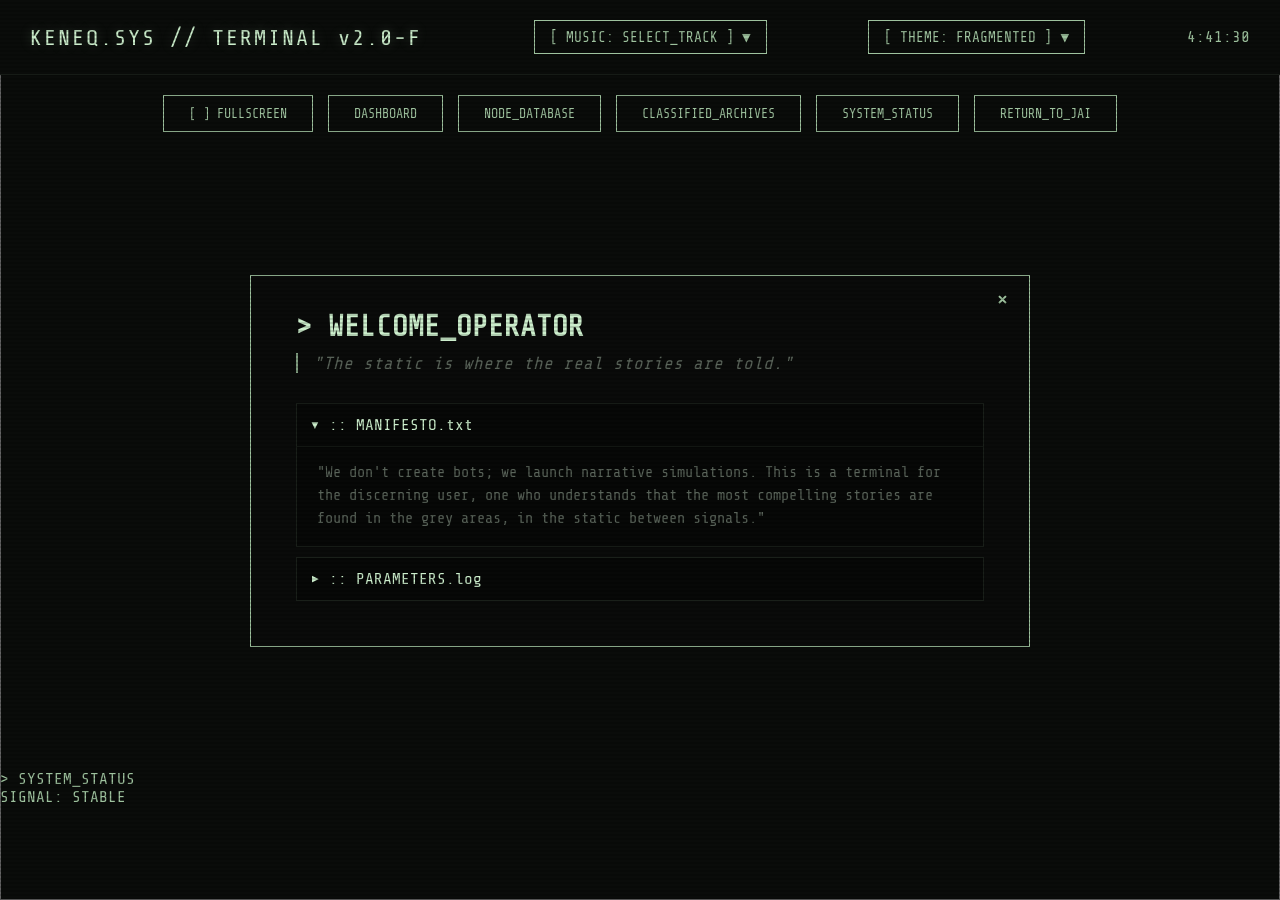
==== index.html @ b87f18ad "AUTO_updt" ====
<!DOCTYPE html>
<html lang="es">
<head>
    <meta charset="UTF-8">
    <meta name="viewport" content="width=device-width, initial-scale=1.0">
    <title>KENEQ.SYS // Terminal</title>

    <!-- CARGA DE FUENTES -->
    <link href="https://fonts.googleapis.com/css2?family=Share+Tech+Mono&display=swap" rel="stylesheet">

    <!-- CARGA DE SCRIPTS JS -->
    <script src="TERMINAL.Js/VFX_ENGINE.js?v=1.2" defer></script>
    <script src="TERMINAL.Js/TERMINAL-JS.js?v=1.5" defer></script>

    <!-- CARGA DE CSS AUTOMÁTICA (con cache automática) -->
    <script>
    // Usamos replace para evitar las comas que rompen la carga en GitHub
    const version = `${Date.now()}-${crypto.randomUUID().replace(/-/g, '')}`; 
    const cssFiles = [
        "TERMINAL.CSS/TERMINAL-CORE.css",
        "TERMINAL.CSS/TERMINAL-MODALS.css",
        "TERMINAL.CSS/TERMINAL-SCANS.css",
        "TERMINAL.CSS/TERMINAL-THEMES.css",
        "TERMINAL.CSS/TERMINAL-ANM.css",
        "TERMINAL.CSS/TERMINAL-MOVIL.css",
        "TERMINAL.CSS/TERMINAL-MONITOR.css"
    ];
    cssFiles.forEach(file => {
        let link = document.createElement("link");
        link.rel = "stylesheet";
        link.href = file + "?v=" + version;
        document.head.appendChild(link);
    });
</script>
</head>

<body>

    
    
    <!-- CAPA GRÁFICA PARA EFECTOS ESPECIALES -->
    <canvas id="vfx-canvas" style="position:fixed; top:0; left:0; width:100%; height:100%; z-index:-1; pointer-events:none;"></canvas>

    <div class="crt-overlay"></div>
    
    <div id="theme-transition-layer" class="glitch-transition"></div>
    <img id="profile-gif-bg" src="">
    <video id="profile-video-bg" loop muted playsinline style="display:none;"></video>

    <header>
        <div class="logo">KENEQ.SYS // TERMINAL <span id="sys-version">v2.0</span></div>

        <div class="music-selector-wrapper">
    <button id="music-btn" class="theme-switcher-btn" onclick="toggleMusicMenu()">
        [ MUSIC: SELECT_TRACK ] ▼
    </button>
    <div id="music-menu" class="theme-dropdown">
        <!-- Se llena dinámicamente con JS según el tema -->
    </div>
</div>

        <div class="theme-selector-wrapper">
    <!-- El botón ahora solo abre/cierra el menú -->
        <button id="theme-btn" class="theme-switcher-btn" onclick="toggleThemeMenu()">[ SYSTEM_THEME ] ▼</button>
     
    <!-- La lista desplegable -->
        <div id="theme-menu" class="theme-dropdown">
        <div class="theme-option" onclick="selectSpecificTheme(0)">> FRAGMENTED</div>
        <div class="theme-option" onclick="selectSpecificTheme(1)">> LEGACY</div>
        <div class="theme-option" onclick="selectSpecificTheme(2)">> UNITY</div>
        <div class="theme-option" onclick="selectSpecificTheme(3)">> DEUS</div>
        <div class="theme-option" onclick="selectSpecificTheme(4)">> EX</div>
        <div class="theme-option" onclick="selectSpecificTheme(5)">> BRIDGES</div>
        <div class="theme-option" onclick="selectSpecificTheme(6)">> CYBERPUNK</div>
        </div>
        </div>
        <div id="clock">00:00:00</div>
</header>

    <nav class="command-bar">
        <button id="btn-stabilize" class="btn" style="display: none; color: var(--rojo-error); border-color: var(--rojo-error);" onclick="stabilizeSystem()">
        [!] STABILIZE_SYSTEM
        </button>
        <button class="btn" onclick="toggleFullScreen()">[ ] FULLSCREEN</button>
        <button class="btn" onclick="goToDashboard()">DASHBOARD</button>
        <button class="btn" onclick="openModal('modal-explorer')">NODE_DATABASE</button>
        <button class="btn" onclick="openModal('modal-archives'); loadArchives();">CLASSIFIED_ARCHIVES</button>
        <button class="btn" onclick="openModal('modal-status')">SYSTEM_STATUS</button>
        <button class="btn" onclick="window.open('https://janitorai.com/profiles/545c2fad-bf1f-4a6c-af5f-6dc4c705d448_profile-of-keneq-sys', '_blank')">RETURN_TO_JAI</button>
        
    </nav>

    <!-- DASHBOARD PRINCIPAL -->
    <main class="main-viewport">
        <div class="dashboard-container">

            <a href="javascript:void(0)" class="close-btn" onclick="closeDashboard()" style="position: absolute; top: 10px; right: 20px; font-size: 1.5rem; color: var(--verde-base); text-decoration: none;">×</a>

            <h1>> WELCOME_OPERATOR</h1>
            <p class="subtitle">"The static is where the real stories are told."</p>
            
            <details class="dashboard-item" open>
                <summary>:: MANIFESTO.txt</summary>
                <div class="inner-content">
                    "We don't create bots; we launch narrative simulations. This is a terminal for the discerning user, one who understands that the most compelling stories are found in the grey areas, in the static between signals."
                </div>
            </details>

            <details class="dashboard-item">
                <summary>:: PARAMETERS.log</summary>
                <div class="inner-content">
                    • CONTENT: Dark Narrative / NSFW Focus<br>
                    • PROTOCOL: Multi-paragraph Literacy<br>
                    • VERSIONS: 3000.
                </div>
            </details>
        </div>
    </main>

    <!-- VENTANA EXPLORADOR (WINDOWS 11 STYLE) -->
    <!-- VENTANA ÚNICA DE BASE DE DATOS -->
<div id="modal-explorer" class="modal">
    <div class="modal-content">
        <a href="javascript:closeModal('modal-explorer')" class="close-btn">×</a>
            <div class="win-body">
                
            <!-- BARRA LATERAL (Sidebar) -->
            <aside class="win-sidebar">
                <details class="side-group" open>
                    <summary>Quick Access</summary>
                    <div id="inject-quick-access"></div> <!-- JS rellenará esto -->
                </details>

            <details class="side-group" open>
                <summary>Node Categories</summary>
                    <div id="inject-sidebar-categories"></div> <!-- JS rellenará esto -->
            </details>


                <div class="win-view-selector">
                <span style="font-size: 0.6rem; color: var(--gris-dim); align-self: center;">VIEW:</span>
                <button class="view-btn active" onclick="setViewSize('size-s')">S</button>
                <button class="view-btn" onclick="setViewSize('size-m')">M</button>
                <button class="view-btn" onclick="setViewSize('size-l')">L</button>
            </div>
                
    
                <hr style="border:0; border-top:1px solid var(--borde-dark); margin:15px 0;">
                <div class="side-label">This PC</div>
                
                <div class="side-item" onclick="openFolderContent('main-explorer-root')">💾 Local Disk (C:)</div>
                <div class="side-item" style="opacity: 0.5;">💾 Network (N:)</div>
                <div class="side-item" onclick="openFolderContent('main-explorer-root')">💾 System_Storage</div>
                
                <div class="side-label">Network</div>
                <div class="side-item" style="opacity: 0.5;">🌐 Remote_Server</div>
            </aside>

            
            <section class="win-main-view">
                <div class="path-bar" id="current-path">This PC > Local Disk (C:) > Nodes</div>

                <!-- 2. VISTA DE UNIDADES (La pantalla con las unidades dentro de una carpeta) -->
                <div id="unit-viewer" class="view-content" style="display: none;"><div class="unit-grid size-s"></div></div>

                <!-- 1. VISTA DE ICONOS (La pantalla con las carpetas Win11) -->
                <div id="view-root" class="view-content" style="display: block;">
                    <div class="explorer-grid size-m">
                        
                    </div>
                </div>
            </section>
        </div>
    </div>
</div>

<!-- MODAL: CLASSIFIED ARCHIVES (DOSSIER VIEW) -->
<div id="modal-archives" class="modal">
    <div class="modal-content" style="flex-direction: row; padding: 0;">
        <a href="javascript:closeModal('modal-archives')" class="close-btn">×</a>

        <!-- COLUMNA IZQUIERDA: LISTA DE UNIDADES -->
        <aside class="archive-sidebar">
            <h3 style="padding: 20px; border-bottom: 1px solid var(--verde-base); color: var(--verde-high);">// INDEX</h3>
            <div id="archive-list" class="archive-list-container">
                <!-- Se llena con JS -->
            </div>
        </aside>

        <!-- COLUMNA DERECHA: VISOR DEL DOSSIER -->
        <section class="archive-viewport">
            <div id="dossier-placeholder" style="display:flex; height:100%; justify-content:center; align-items:center; opacity:0.5;">
                SELECT_NODE_TO_DECRYPT_DATA...
            </div>

            <div id="dossier-content" style="display:none; height:100%; overflow-y: auto; padding: 30px;">
                <!-- CABECERA -->
                <div style="display:flex; justify-content:space-between; align-items:flex-end; border-bottom: 1px solid var(--borde-dark); padding-bottom:10px; margin-bottom:20px;">
                    <div>
                        <h1 id="dos-name" style="font-size: 2.5rem; color: var(--verde-high); text-shadow: var(--glow);">NODE_NAME</h1>
                        <span id="dos-org" style="color: var(--gris-dim); font-size: 0.9rem;">ORIGIN_DATA</span>
                    </div>
                    <div id="dos-status" style="border:1px solid var(--verde-base); padding: 5px 10px; font-size: 0.8rem;">STATUS: OK</div>
                </div>

                <!-- CUERPO -->
                <div style="display: grid; grid-template-columns: 1fr 300px; gap: 30px;">
                    
                    <!-- INFO Y TAGS -->
                    <div>
                        <h3 style="color: var(--verde-base); margin-bottom: 10px;">>> DATA_LOGS</h3>
                        <p id="dos-desc" style="line-height: 1.6; color: #e0e0e0; margin-bottom: 20px; white-space: pre-wrap;"></p>
                        
                        <h3 style="color: var(--verde-base); margin-bottom: 10px;">>> CLASSIFICATION_TAGS</h3>
                        <div id="dos-tags" class="tag-container">
                            <!-- Los tags se inyectan aquí -->
                        </div>
                    </div>

                    <!-- GALERÍA DE IMÁGENES -->
                    <div class="gallery-container">
                        <div class="main-img-wrapper">
                            <img id="dos-main-img" src="" alt="Main View">
                        </div>
                        <div id="dos-thumbnails" class="thumbnail-grid">
                            <!-- Las miniaturas se inyectan aquí -->
                        </div>
                    </div>
                </div>
            </div>
        </section>
    </div>
</div>


    <!-- STATUS HUD COMPLETO -->
    <div id="modal-status" class="modal">
        <div class="modal-content" style="max-width: 600px; height: auto; padding: 30px;">
            <a href="javascript:closeModal('modal-status')" class="close-btn">×</a>
            <h2 style="margin-bottom: 20px;">// SYSTEM_STATUS_HUD</h2>
            <div class="status-row"><span>USER_STATUS:</span><span class="status-online">OPERATIONAL</span></div>
            <div class="status-row"><span>ACTIVE_TASK:</span><span style="color:var(--verde-high)">COMPILING_NODE_CORES</span></div>
            <div class="status-row"><span>INCOMING_REQUESTS:</span><a href="https://forms.gle/unzjPimuZkMuMS9M7" target="_blank" style="color:var(--bg-negro); background:var(--verde-base); padding:2px 8px; text-decoration:none;">[ OPEN_FORM ]</a></div>
            <div style="margin-top: 25px; padding: 15px; border: 1px solid var(--borde-dark); background: rgba(0,0,0,0.3);">
                <p style="color: var(--gris-dim); font-style: italic;">"They closed one door. Now we operate from the shadows. The old signal is gone, but the echo remains."</p>
            </div>
        </div>
    </div>

<!-- ELEMENTOS DE AUDIO LOCALES -->
<audio id="snd-ambience" loop src="TERMINAL.Audio/Ambience_terminal_1.wav"></audio>
<audio id="terminal-sequencer" preload="auto" loop></audio>
<audio id="snd-click" src="TERMINAL.Audio/click.wav"></audio>
<audio id="snd-error" src="TERMINAL.Audio/error.wav"></audio>
<audio id="snd-close" src="TERMINAL.Audio/close.wav"></audio>
<audio id="snd-launch" src="TERMINAL.Audio/launch.wav"></audio>

<div id="modal-error" class="modal">
    <div class="modal-content">
        <a href="javascript:closeModal('modal-error')" class="close-btn">×</a>
        <h2>[!] SECURITY_BREACH [!]</h2>
        <div style="padding: 20px;">
            <p style="color: var(--rojo-error); font-size: 1.2rem; margin-bottom: 15px;">CRITICAL_ERROR: INSUFFICIENT_CLEARANCE</p>
            <p style="color: var(--gris-dim); line-height: 1.5;">
                Your current operator level is too low to decrypt this node's data cores. 
                <br><br>
                <span style="color: #fff;">REQUIRED_LEVEL: OVERSEER (Lvl 5)</span>
            </p>
            <div style="margin-top: 25px; border: 1px dashed var(--rojo-error); padding: 10px; font-size: 0.8rem;">
                UNAUTHORIZED ACCESS ATTEMPT LOGGED.
            </div>
        </div>
    </div>
</div>

<div id="modal-launch" class="modal">
    <div class="modal-content" style="max-width: 600px; padding: 25px; border: 1px solid var(--rojo-error);">
        <a href="javascript:closeModal('modal-launch')" class="close-btn" style="color: var(--rojo-error);">×</a>
        
        <h2 style="color: var(--rojo-error); margin-bottom: 20px; font-size: 1.8rem; text-shadow: 0 0 5px var(--rojo-error);">
            // UPLINK_PROTOCOL_INITIATED
        </h2>
        
        <div style="font-family: 'Share Tech Mono', monospace;">
            <!-- ID_HEX, STATUS, CORE (Capturado de la carta) -->
            <div style="border-left: 3px solid var(--rojo-error); padding-left: 15px; margin-bottom: 20px;">
                <span style="color: var(--verde-high); font-size: 1.2rem;">TARGET: <span id="launch-name"></span></span><br><br>
                <span id="launch-tech" style="color: var(--gris-dim); line-height: 1.5;"></span>
            </div>
            
            <!-- DESCRIPCIÓN DEL UNITS.JSON -->
            <div id="launch-desc" style="color: #ccc; max-height: 200px; overflow-y: auto; padding: 15px; background: rgba(0,0,0,0.6); border: 1px solid var(--borde-dark); margin-bottom: 25px; line-height: 1.6;">
            </div>
        </div>

        <div style="text-align: right; border-top: 1px solid var(--borde-dark); padding-top: 20px;">
            <button id="btn-execute-launch" class="btn" style="border-color: var(--rojo-error); color: var(--rojo-error); font-size: 1.2rem; padding: 10px 20px;">
                [ LAUNCH_SEQUENCE ]
            </button>
        </div>
    </div>
</div>


<!-- MONITOR DE SEÑAL FLOTANTE (ECG) -->
<div id="ecg-monitor" class="ecg-widget">
    <div class="ecg-header">> SYSTEM_STATUS</div>
    <div id="signal-text" class="ecg-status">SIGNAL: STABLE</div>
    <canvas id="ecg-canvas" width="280" height="90"></canvas>
</div>

<!-- Capa para los pop-ups de error (Invisible al inicio) -->
<div id="overload-overlay"></div>

</body>
</html>
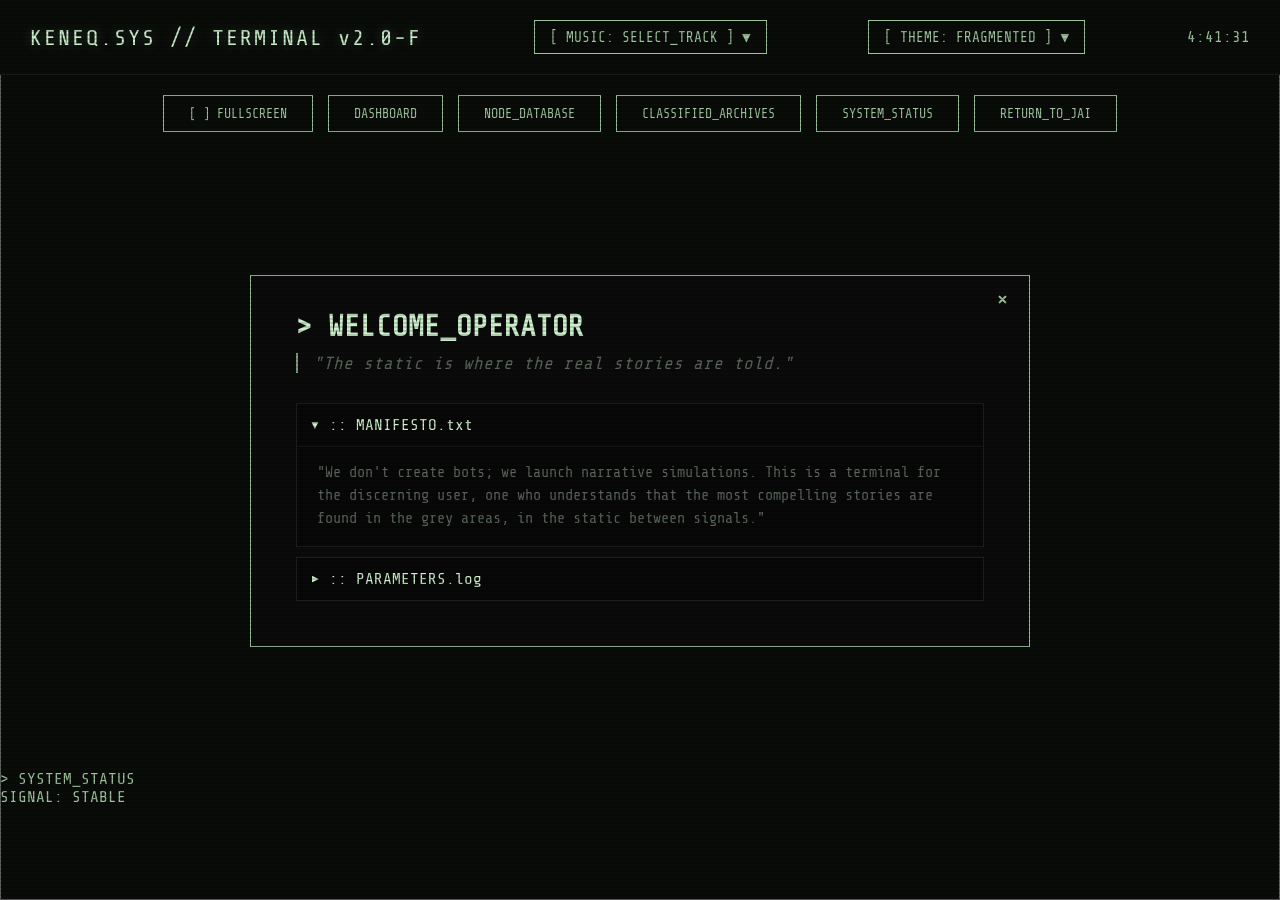
==== commit fa08e642: "AUTO_updt" ====
--- a/index.html
+++ b/index.html
@@ -14,8 +14,9 @@
 
     <!-- CARGA DE CSS AUTOMÁTICA (con cache automática) -->
     <script>
-    // Usamos replace para evitar las comas que rompen la carga en GitHub
-    const version = `${Date.now()}-${crypto.randomUUID().replace(/-/g, '')}`; 
+    // Versión simple sin caracteres raros para evitar bloqueos de URL
+    const version = Date.now() + Math.random().toString(36).substring(7); 
+    
     const cssFiles = [
         "TERMINAL.CSS/TERMINAL-CORE.css",
         "TERMINAL.CSS/TERMINAL-MODALS.css",
@@ -25,10 +26,17 @@
         "TERMINAL.CSS/TERMINAL-MOVIL.css",
         "TERMINAL.CSS/TERMINAL-MONITOR.css"
     ];
+
     cssFiles.forEach(file => {
-        let link = document.createElement("link");
+        const link = document.createElement("link");
         link.rel = "stylesheet";
+        link.type = "text/css"; // Obligatorio para servidores estrictos
         link.href = file + "?v=" + version;
+
+        // Detector de errores para saber CUÁL falla
+        link.onerror = () => console.error("FALLO_CRITICO: No se pudo cargar " + file);
+        link.onload = () => console.log("CARGADO: " + file);
+
         document.head.appendChild(link);
     });
 </script>
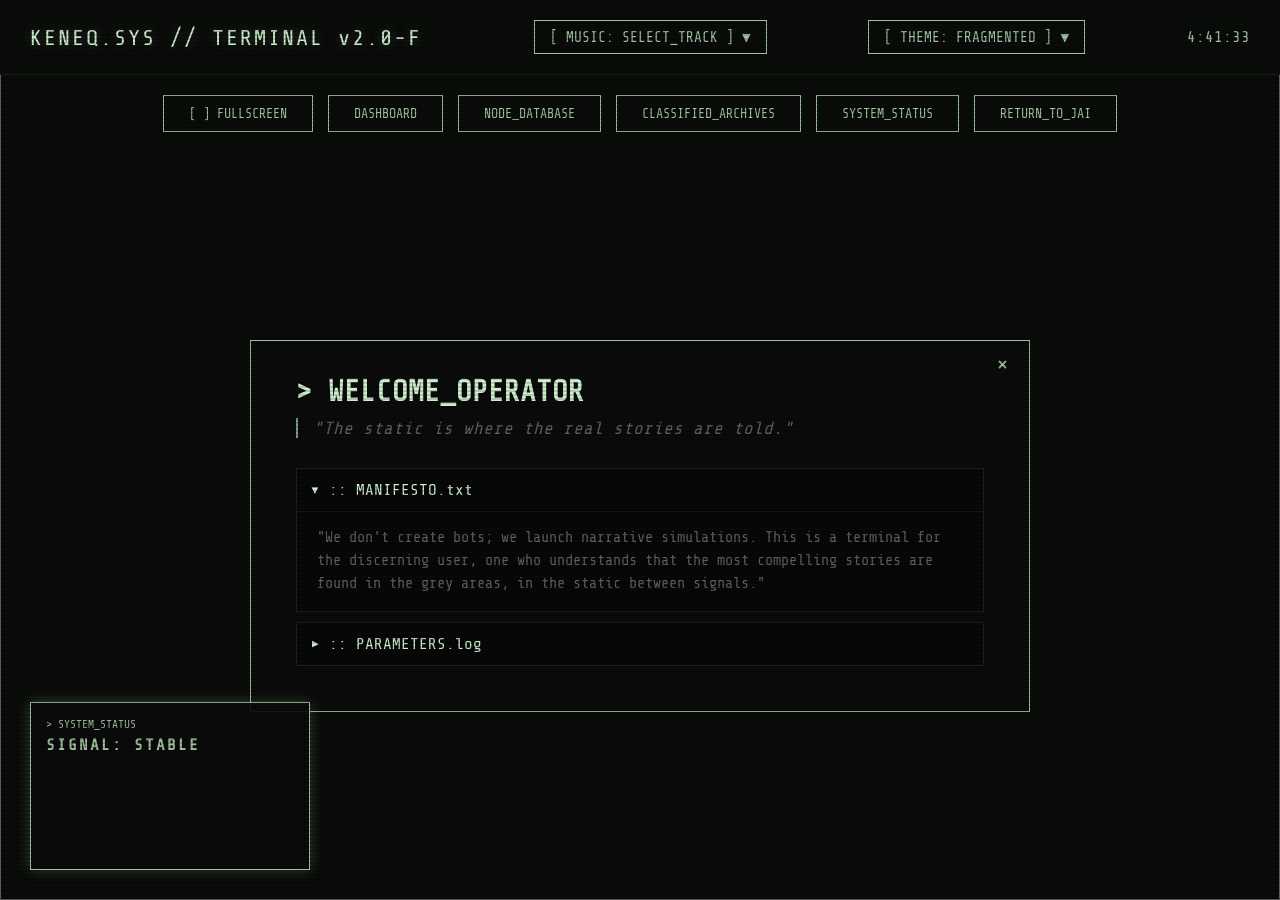
==== commit d69873b9: "AUTO_updt" ====
--- a/index.html
+++ b/index.html
@@ -23,8 +23,8 @@
         "TERMINAL.CSS/TERMINAL-SCANS.css",
         "TERMINAL.CSS/TERMINAL-THEMES.css",
         "TERMINAL.CSS/TERMINAL-ANM.css",
-        "TERMINAL.CSS/TERMINAL-MOVIL.css",
-        "TERMINAL.CSS/TERMINAL-MONITOR.css"
+        "TERMINAL.CSS/TERMINAL-MOVIL.css"
+        
     ];
 
     cssFiles.forEach(file => {
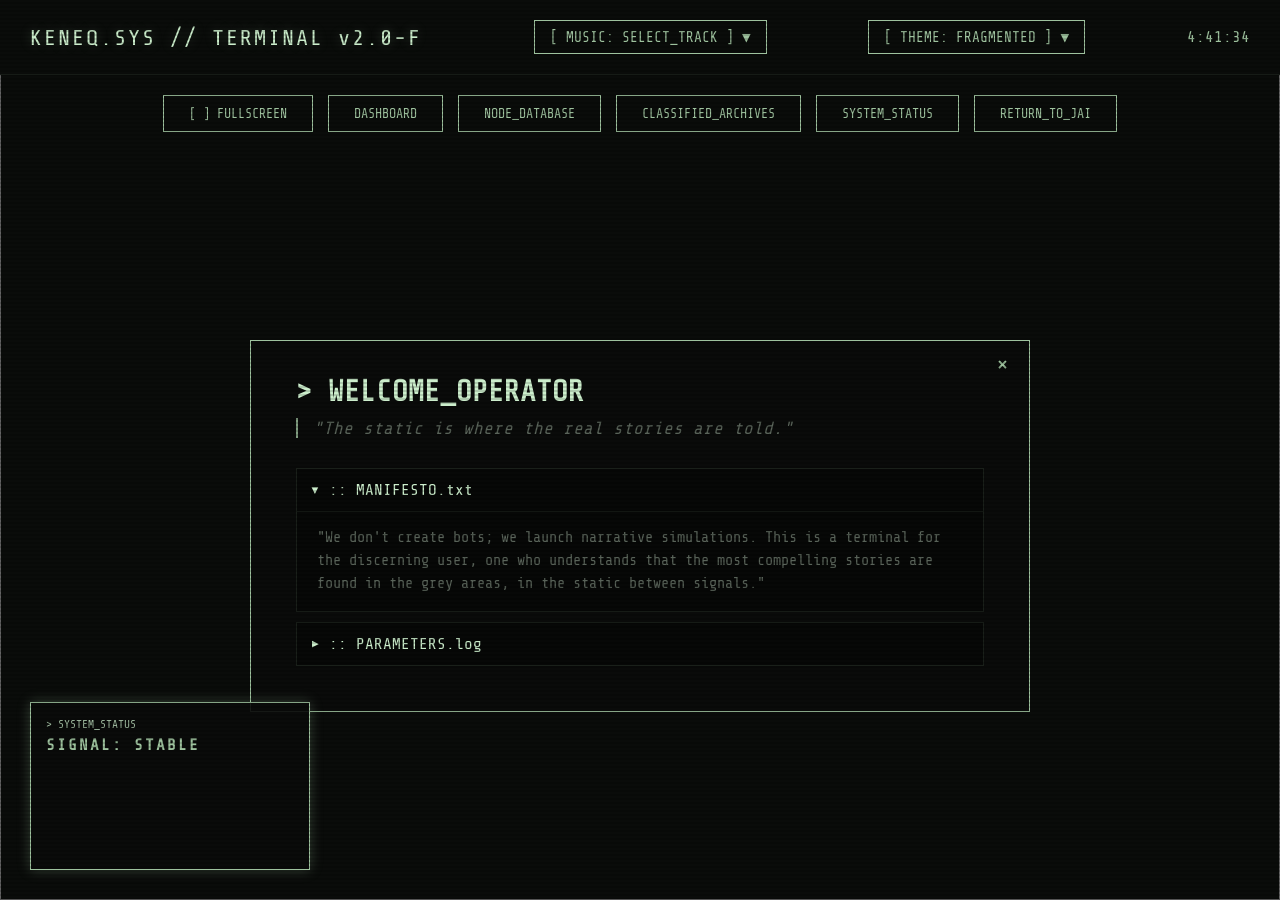
==== commit 5a84e666: "AUTO_updt" ====
--- a/index.html
+++ b/index.html
@@ -10,7 +10,7 @@
 
     <!-- CARGA DE SCRIPTS JS -->
     <script src="TERMINAL.Js/VFX_ENGINE.js?v=1.2" defer></script>
-    <script src="TERMINAL.Js/TERMINAL-JS.js?v=1.5" defer></script>
+    <script src="TERMINAL.Js/TERMINAL-JS.js?v=1.6" defer></script>
 
     <!-- CARGA DE CSS AUTOMÁTICA (con cache automática) -->
     <script>
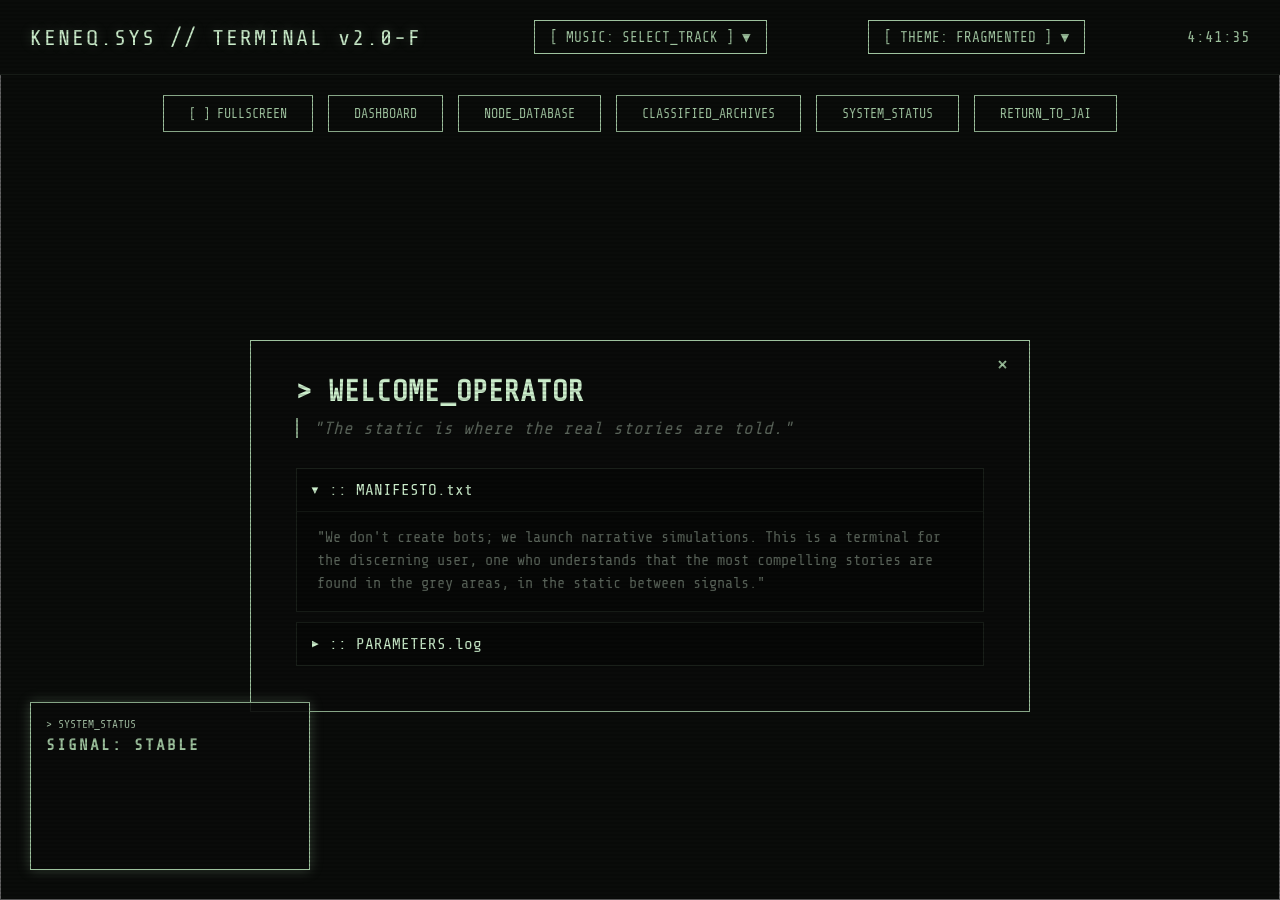
==== commit 2bf49528: "AUTO_updt" ====
--- a/index.html
+++ b/index.html
@@ -10,7 +10,7 @@
 
     <!-- CARGA DE SCRIPTS JS -->
     <script src="TERMINAL.Js/VFX_ENGINE.js?v=1.2" defer></script>
-    <script src="TERMINAL.Js/TERMINAL-JS.js?v=1.6" defer></script>
+    <script src="TERMINAL.Js/TERMINAL-JS.js?v=1.7" defer></script>
 
     <!-- CARGA DE CSS AUTOMÁTICA (con cache automática) -->
     <script>
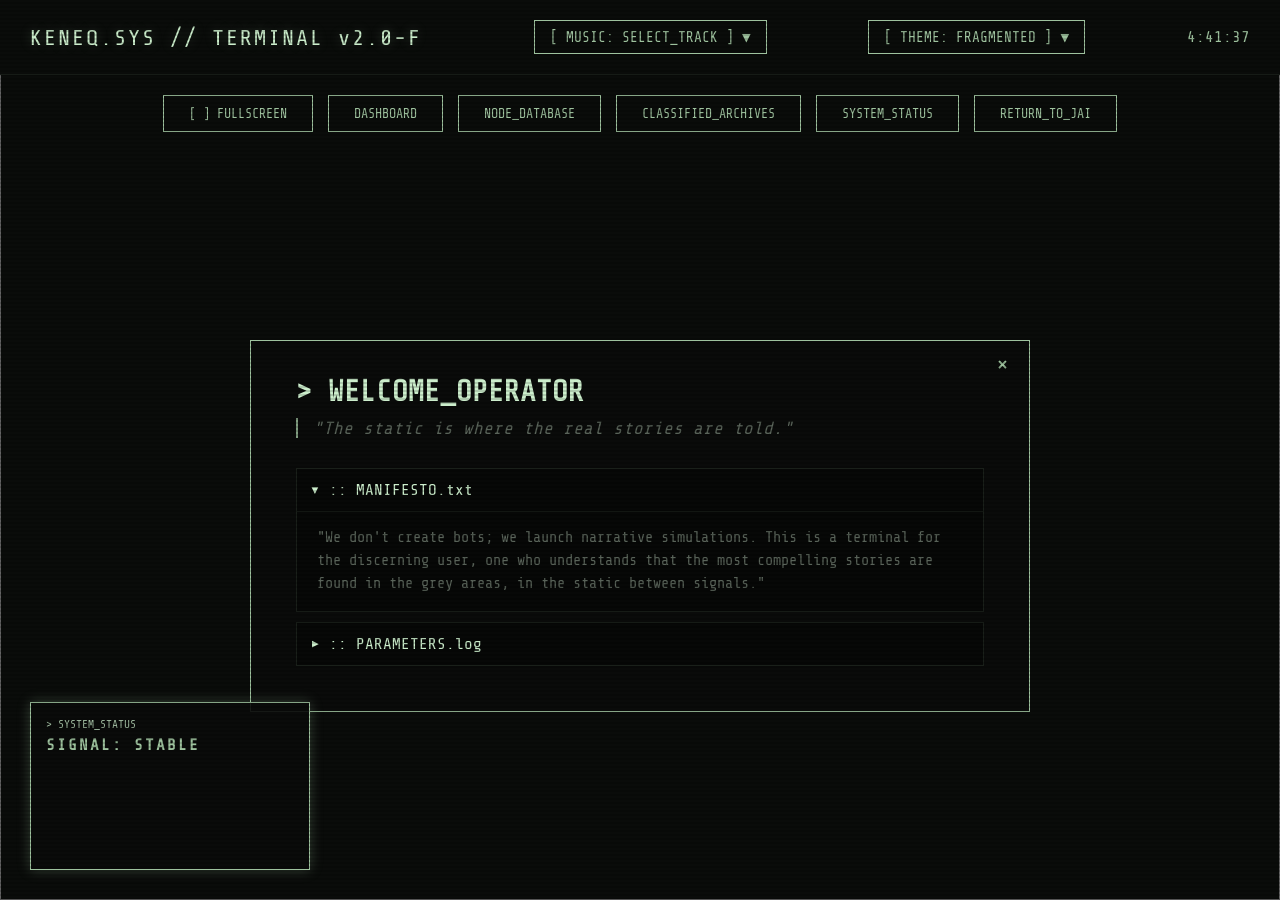
==== commit 618501d2: "AUTO_updt" ====
--- a/index.html
+++ b/index.html
@@ -10,7 +10,7 @@
 
     <!-- CARGA DE SCRIPTS JS -->
     <script src="TERMINAL.Js/VFX_ENGINE.js?v=1.2" defer></script>
-    <script src="TERMINAL.Js/TERMINAL-JS.js?v=1.7" defer></script>
+    <script src="TERMINAL.Js/TERMINAL-JS.js?v=1.8" defer></script>
 
     <!-- CARGA DE CSS AUTOMÁTICA (con cache automática) -->
     <script>
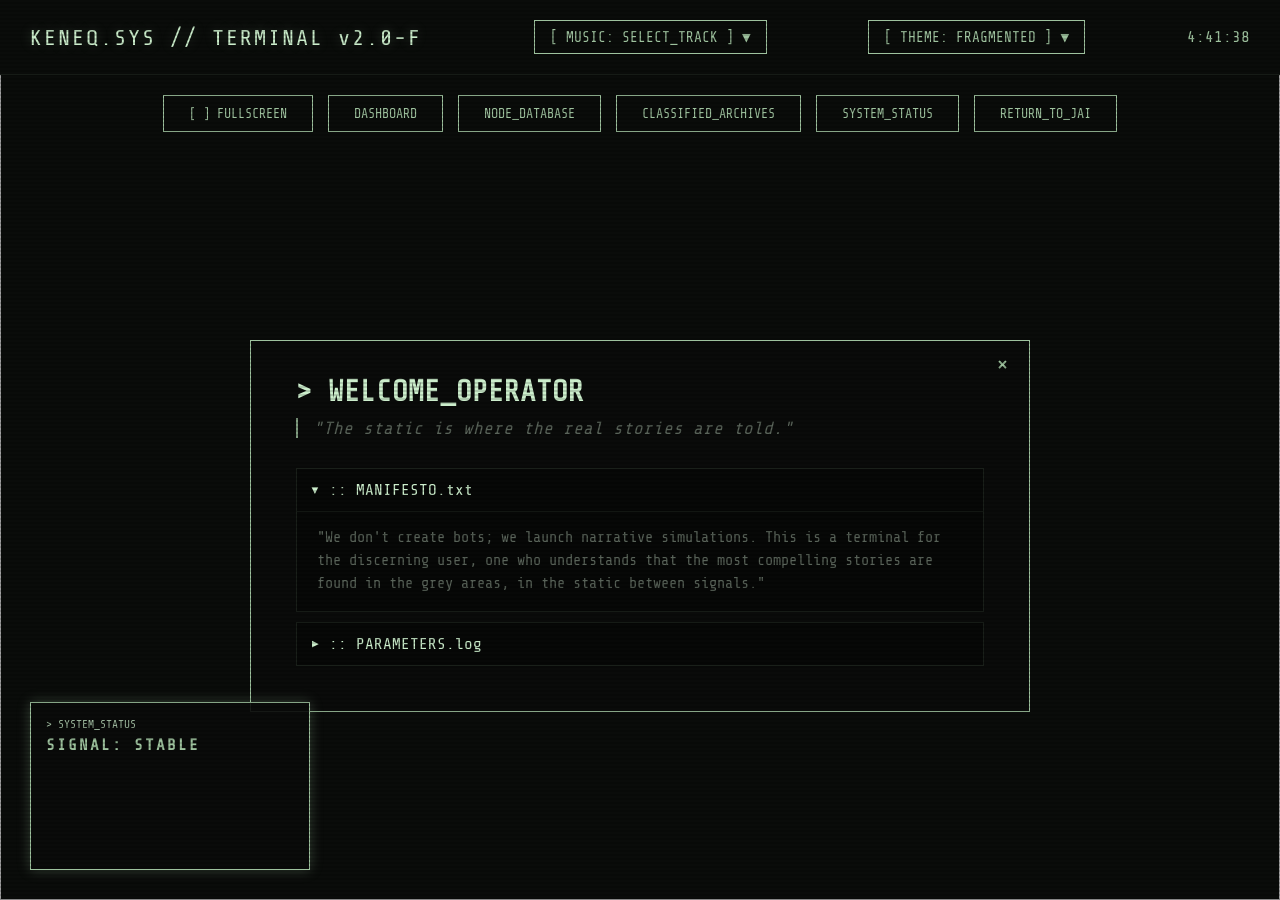
==== commit b877c697: "AUTO_updt" ====
--- a/index.html
+++ b/index.html
@@ -258,10 +258,13 @@
 <!-- ELEMENTOS DE AUDIO LOCALES -->
 <audio id="snd-ambience" loop src="TERMINAL.Audio/Ambience_terminal_1.wav"></audio>
 <audio id="terminal-sequencer" preload="auto" loop></audio>
-<audio id="snd-click" src="TERMINAL.Audio/click.wav"></audio>
+<audio id="snd-click" src="TERMINAL.Audio/terminal_click2.mp3"></audio>
 <audio id="snd-error" src="TERMINAL.Audio/error.wav"></audio>
-<audio id="snd-close" src="TERMINAL.Audio/close.wav"></audio>
+<audio id="snd-close" src="TERMINAL.Audio/terminal_off.mp3"></audio>
 <audio id="snd-launch" src="TERMINAL.Audio/launch.wav"></audio>
+
+<audio id="snd-click2" src="TERMINAL.Audio/terminal_click.mp3"></audio>
+<audio id="snd-close2" src="TERMINAL.Audio/terminal_off2.mp3"></audio>
 
 <div id="modal-error" class="modal">
     <div class="modal-content">
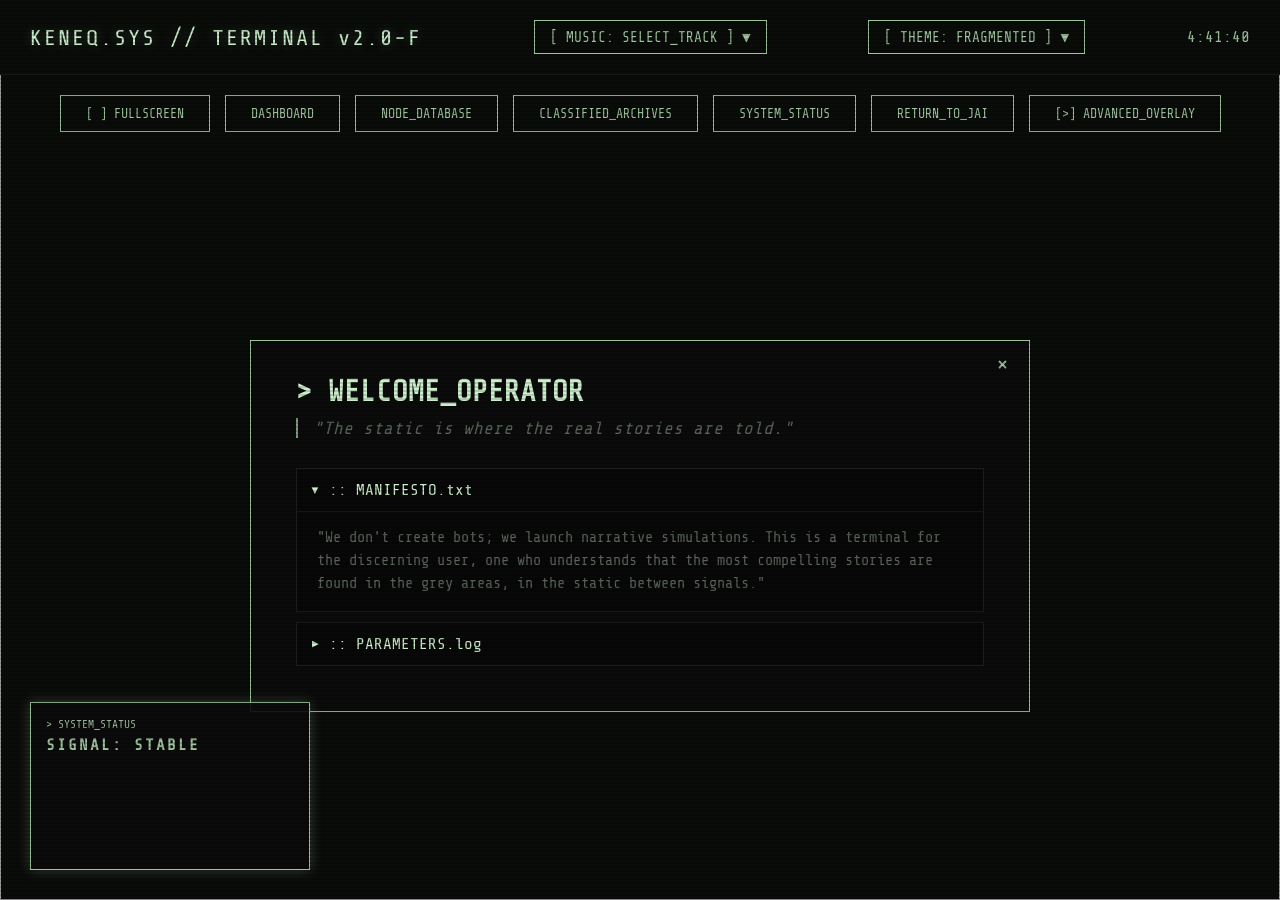
==== commit 3e7f8f48: "AUTO_updt" ====
--- a/index.html
+++ b/index.html
@@ -11,6 +11,7 @@
     <!-- CARGA DE SCRIPTS JS -->
     <script src="TERMINAL.Js/VFX_ENGINE.js?v=1.2" defer></script>
     <script src="TERMINAL.Js/TERMINAL-JS.js?v=1.8" defer></script>
+    <script src="TERMINAL.UI/TERMINAL-UIX.js" defer></script>
 
     <!-- CARGA DE CSS AUTOMÁTICA (con cache automática) -->
     <script>
@@ -95,7 +96,9 @@
         <button class="btn" onclick="openModal('modal-archives'); loadArchives();">CLASSIFIED_ARCHIVES</button>
         <button class="btn" onclick="openModal('modal-status')">SYSTEM_STATUS</button>
         <button class="btn" onclick="window.open('https://janitorai.com/profiles/545c2fad-bf1f-4a6c-af5f-6dc4c705d448_profile-of-keneq-sys', '_blank')">RETURN_TO_JAI</button>
-        
+        <button class="btn" onclick="window.location.href='TERMINAL-UI.html'" style="border-color: var(--naranja-ui); color: var(--naranja-ui);">
+        [>] ADVANCED_OVERLAY
+        </button>
     </nav>
 
     <!-- DASHBOARD PRINCIPAL -->
